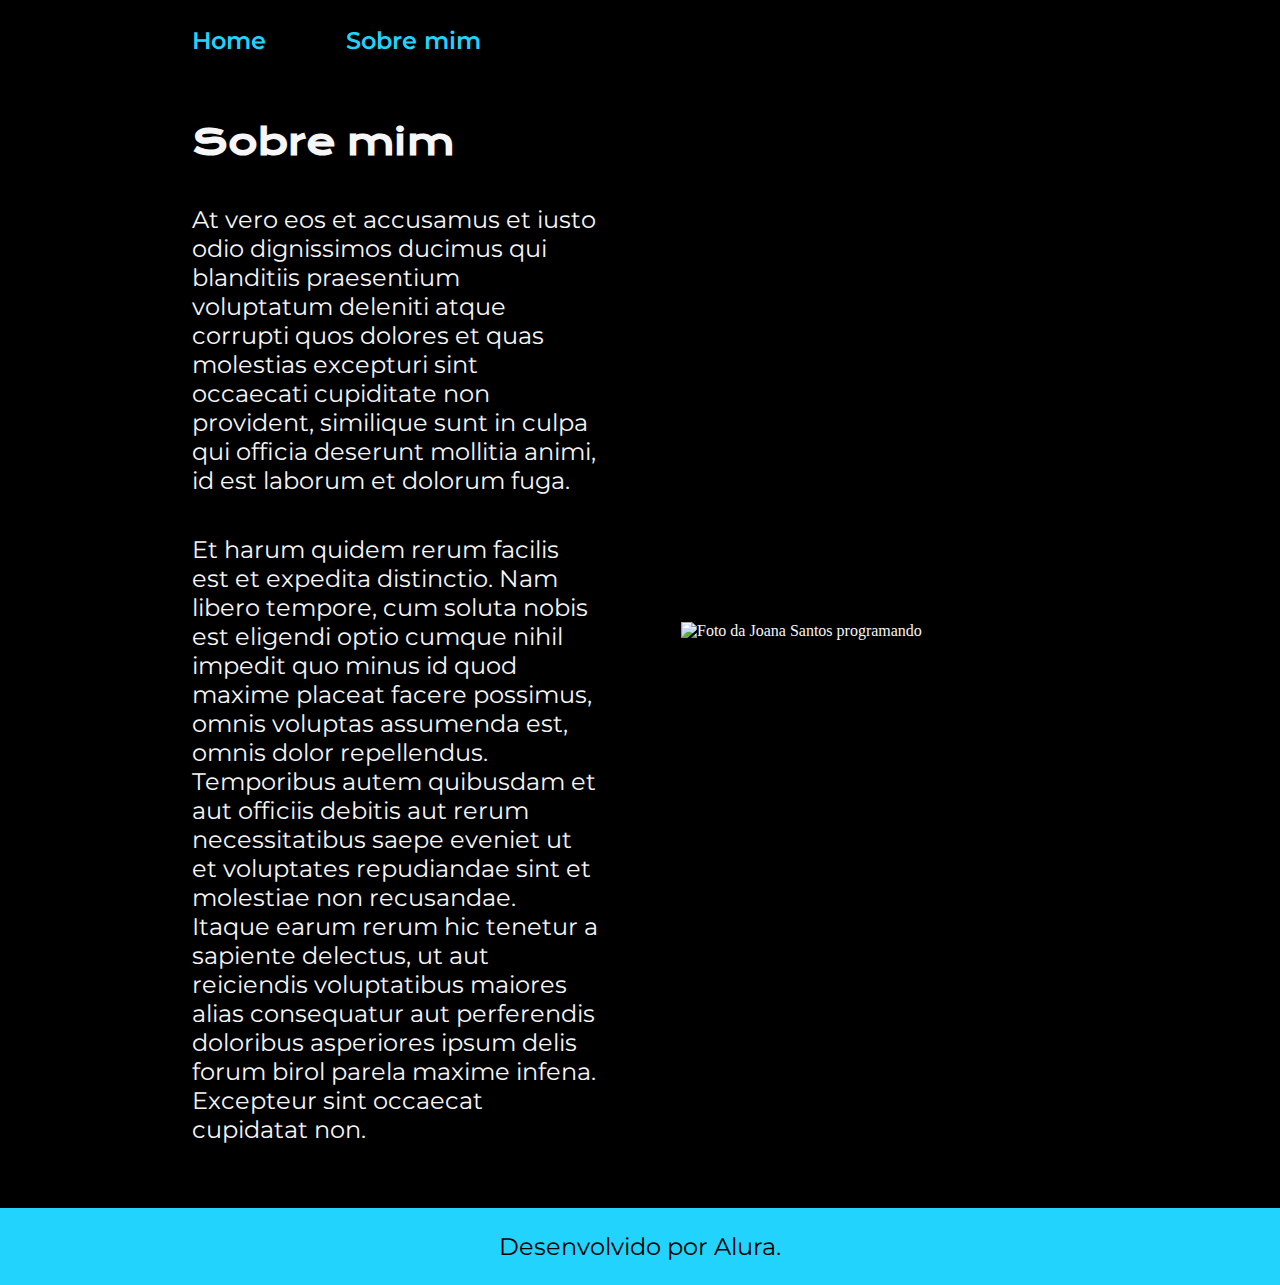
==== about.html @ 9c7f669a "Add files via upload" ====
<!DOCTYPE html>
<html lang="pt-br">

<head>
    <meta charset="UTF-8">
    <meta http-equiv="X-UA-Compatible" content="IE=edge">
    <meta name="viewport" content="width=device-width, initial-scale=1.0">
    <title>Sobre mim</title>
    <link rel="stylesheet" href="./styles/style.css">
</head>

<body>
    <header class="cabecalho">
        <nav class="cabecalho__menu">
            <a class="cabecalho__menu__link" href="index.html">Home</a>
            <a class="cabecalho__menu__link" href="about.html">Sobre mim</a>
        </nav>
    </header>

    <main class="apresentacao">
        <section class="apresentacao__conteudo">
            <h1 class="apresentacao__conteudo__titulo">Sobre mim</h1>
            <p class="apresentacao__conteudo__texto">At vero eos et accusamus et iusto odio dignissimos ducimus qui blanditiis praesentium voluptatum deleniti
                atque corrupti quos dolores et quas molestias excepturi sint occaecati cupiditate non provident,
                similique sunt in culpa qui officia deserunt mollitia animi, id est laborum et dolorum fuga.
            </p>
            <p class="apresentacao__conteudo__texto">
                Et harum quidem rerum facilis est et expedita distinctio. Nam libero tempore, cum soluta nobis est
                eligendi optio cumque nihil impedit quo minus id quod maxime placeat facere possimus, omnis voluptas
                assumenda est, omnis dolor repellendus. Temporibus autem quibusdam et aut officiis debitis aut rerum
                necessitatibus saepe eveniet ut et voluptates repudiandae sint et molestiae non recusandae. Itaque earum
                rerum hic tenetur a sapiente delectus, ut aut reiciendis voluptatibus maiores alias consequatur aut
                perferendis doloribus asperiores ipsum delis forum birol parela maxime infena. Excepteur sint occaecat
                cupidatat non.</p>
        </section>
        <img class="apresentacao__imagem"  src="./assets/imagem.png" alt="Foto da Joana Santos programando">
    </main>

    <footer class="rodape">
        <p>Desenvolvido por Alura.</p>
    </footer>
</body>

</html>
---- styles/style.css ----
@import url('https://fonts.googleapis.com/css2?family=Krona+One&family=Montserrat:wght@400;600&display=swap');

:root {
    --cor-primaria: #000000;
    --cor-secundaria: #F6F6F6;
    --cor-terciaria: #22D4FD;
    --cor-hover: #272727;

    --fonte-primaria: 'Krona One', sans-serif;
    --fonte-secundaria: 'Montserrat', sans-serif;
}
*{
    margin: 0;
    padding: 0;
}

body{
    box-sizing: border-box;
    background-color: var(--cor-primaria);
    color: var(--cor-secundaria);
}
.cabecalho{
    padding: 2% 0% 0% 15%;
}
.cabecalho__menu{
    display: flex;
    gap: 80px;
}
.cabecalho__menu__link{
    font-family: var(--fonte-secundaria);
    font-size: 1.5rem;
    font-weight: 600;
    color: var(--cor-terciaria);
    text-decoration: none;
}
.apresentacao{
    padding: 5% 15%;
    display: flex;
    align-items: center;
    justify-content: space-between;
    gap: 82px;
}
.apresentacao__conteudo{
    width: 50%;
    display: flex;
    flex-direction: column;
    gap: 40px;
}

.apresentacao__conteudo__titulo{
    font-size: 2.25rem;
    font-family: var(--fonte-primaria);
}
.titulo-destaque{
    color: var(--cor-terciaria);
}
.apresentacao__conteudo__texto{
    font-size: 1.5rem;
    font-family: var(--fonte-secundaria);
}

.apresentacao__links{
    display: flex;
    flex-direction: column;
    justify-content: space-between;
    align-items: center;
    gap: 32px;
}
.apresentacao__links__subtitulo{
    font-family: var(--fonte-primaria);
    font-weight: 400;
    font-size: 1.5rem;
}
.apresentacao__links__navegacao{
    display: flex;
    justify-content: center;
    gap: 16px;
    border: 2px solid var(--cor-terciaria);
    width: 50%;
    text-align: center;
    border-radius: 8px;
    font-size: 1.5rem;
    font-weight: 600;
    padding: 21.5px 0;
    text-decoration: none;
    color: var(--cor-secundaria);
    font-family: var(--fonte-secundaria);
}
.apresentacao__links__link:hover{
    background-color: var(--cor-hover);
}

.apresentacao__imagem{
    width: 50%;

}

.rodape{
    color: var(--cor-primaria);
    background-color: var(--cor-terciaria);
    padding: 24px;
    text-align: center;
    font-family: var(--fonte-secundaria);
    font-size: 1.5rem;
    font-weight: 400;
}

@media (max-width: 1200px) {
    .cabecalho {
        padding: 10%;
    }

    .cabecalho__menu {
        justify-content: center;
    }

    .apresentacao {
        flex-direction: column-reverse;
        padding: 5%;
    }

    .apresentacao__conteudo {
        width: auto;
    }
    
}
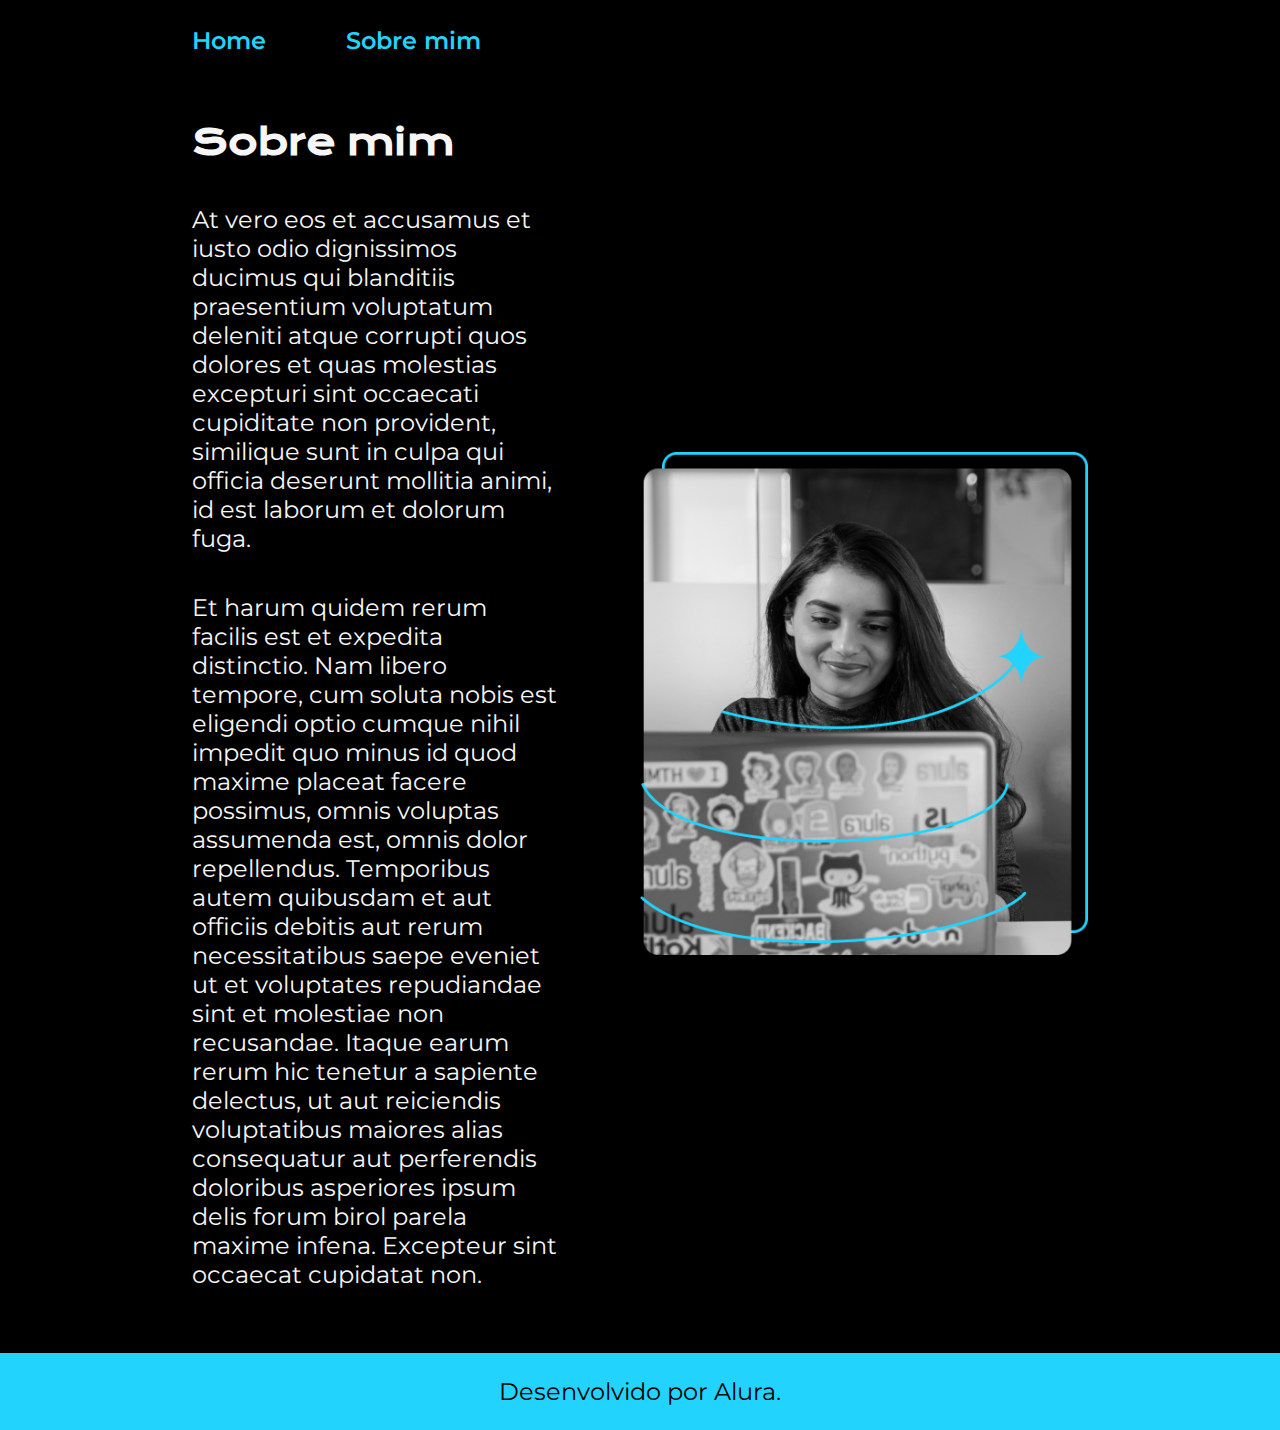
==== commit 5513207a: "Update" ====
--- a/about.html
+++ b/about.html
@@ -33,7 +33,7 @@
                 perferendis doloribus asperiores ipsum delis forum birol parela maxime infena. Excepteur sint occaecat
                 cupidatat non.</p>
         </section>
-        <img class="apresentacao__imagem"  src="./assets/imagem.png" alt="Foto da Joana Santos programando">
+        <img class="apresentacao__imagem"  src="./assets/Imagem.png" alt="Foto da Joana Santos programando">
     </main>
 
     <footer class="rodape">
